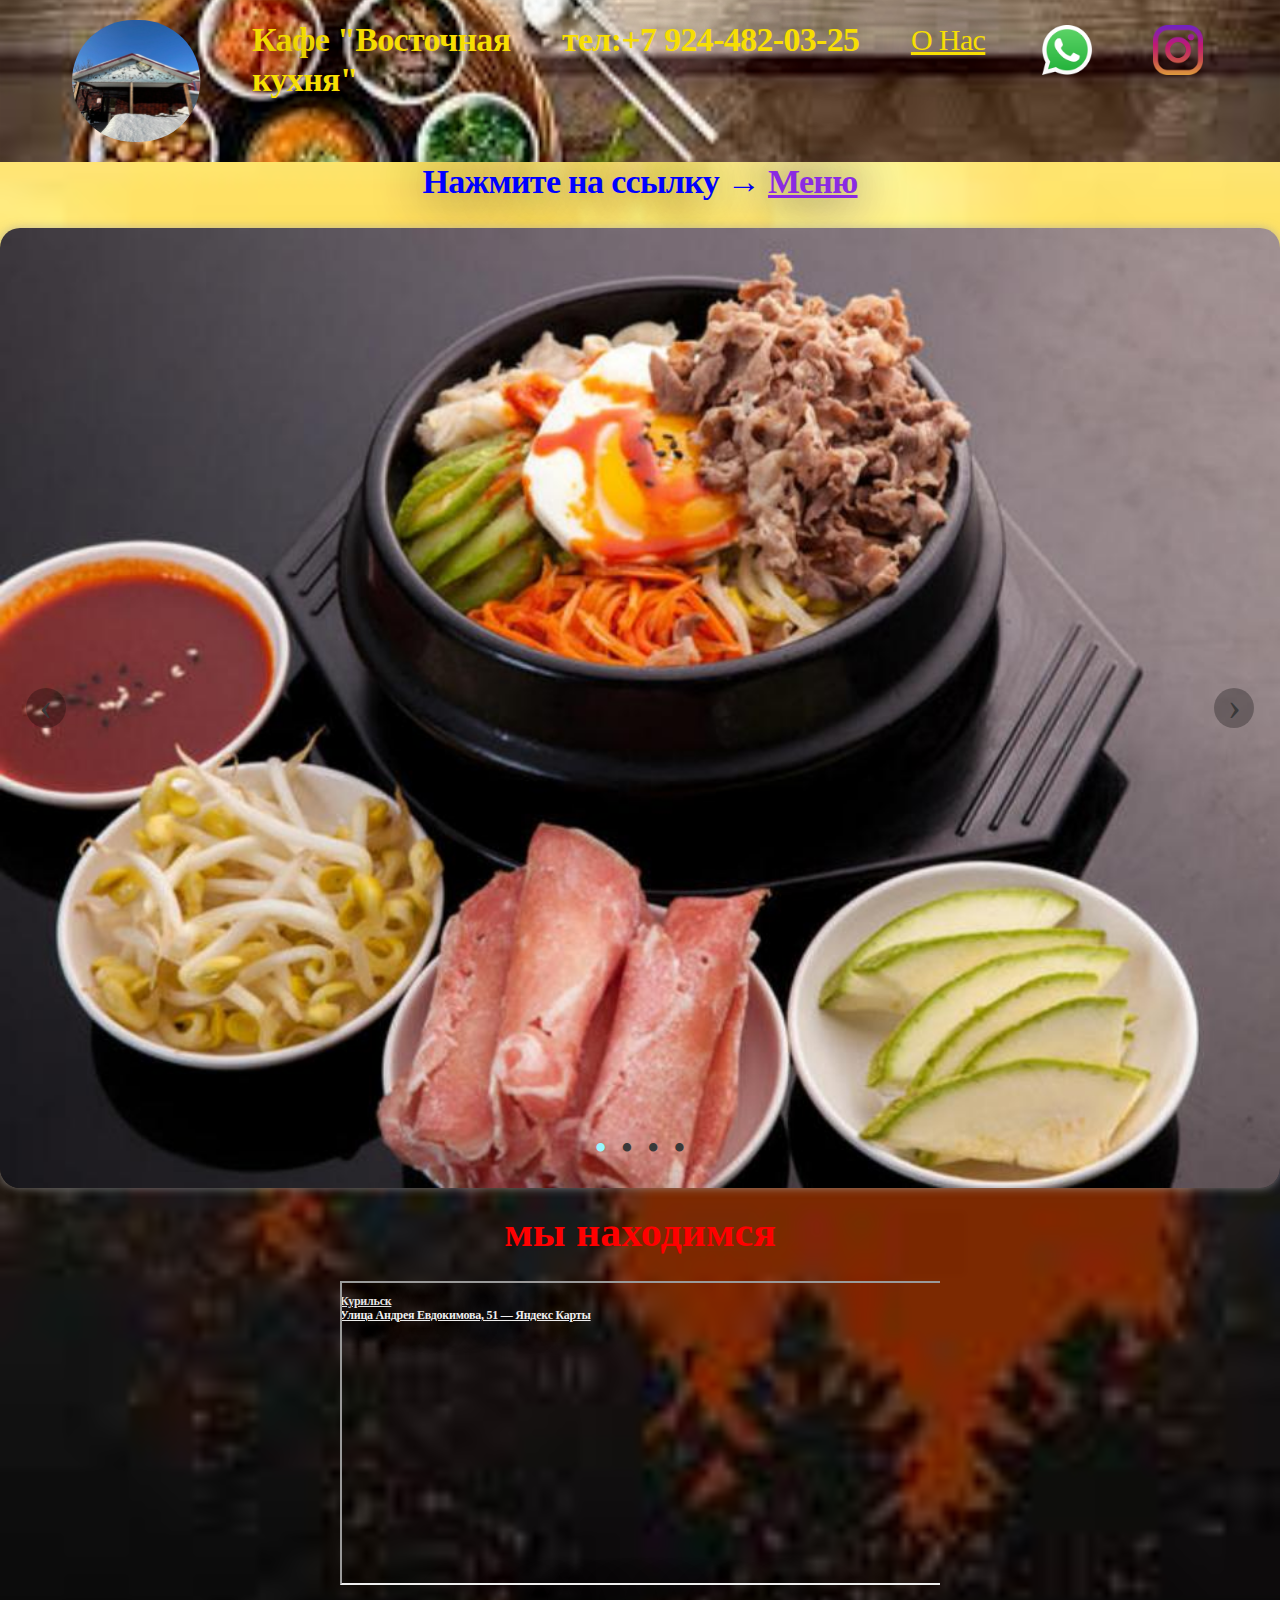
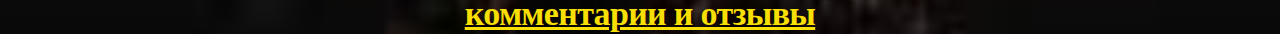
==== h.html @ 53c1b70a "add new page" ====
<!DOCTYPE html>
<html lang="en">

<head>
    <meta charset="UTF-8" />
    <title> Кафе "Восточная
        <br /> кухня"</title>
    <link rel="stylesheet" href="h.css" />
    <link rel="stylesheet" href="https://maxcdn.bootstrapcdn.com/font-awesome/4.5.0/css/font-awesome.min.css" />
</head>

<body>
    <header>
        <img src="./img/img3.svg" alt="" />
        <h1>
            Кафе "Восточная
            <br /> кухня"
        </h1>

        <h2>тел:+7 924-482-03-25</h2>
        <a style="
          list-style: none;
          color: rgb(247, 222, 3);
          font-size: 30px;
          font-weight: 500;
          font-family: 'Pacifico', cursive;
        " href="./page11.html">О Нас</a
      >
      <a href="https://wa.me/79244820325/"
        ><img
          style="margin: 5px; width: 50px; height: 50px"
          src="./img/wa.png"
          alt=""
      /></a>
        <a href="https://www.instagram.com/kafevostochnaiakukhniaiturup/?next=%2F/"><img style="margin: 5px; width: 50px; height: 50px" src="./img/in.png" alt="" /></a>
    </header>

    <h2 style="text-align: center; color: blue;">Нажмите на ссылку → <a style="color: blueviolet;" href="./home.html">Меню</a></h2>
    <div class="adapevnosug">

        <div class="adapevnosug-edsa">

            <input class="adapevnosug-nasav" type="radio" id="adapevnosug-1" name="adapevnosug" aria-hidden="true" hidden="" checked="checked">
            <div class="adapevnosug-kolas">
                <img src="./р/1.jpg">

            </div>
            <input class="adapevnosug-nasav" type="radio" id="adapevnosug-2" name="adapevnosug" aria-hidden="true" hidden="">
            <div class="adapevnosug-kolas">
                <img src="./р/2.jpg">
            </div>
            <input class="adapevnosug-nasav" type="radio" id="adapevnosug-3" name="adapevnosug" aria-hidden="true" hidden="">
            <div class="adapevnosug-kolas">
                <img src="./р/3.jpg">
            </div><input class="adapevnosug-nasav" type="radio" id="adapevnosug-4" name="adapevnosug" aria-hidden="true" hidden="">
            <div class="adapevnosug-kolas">
                <img src="./р/4.jpg">
            </div>
            <label for="adapevnosug-3" class="vealulu-kadsan prev nedsug-1">‹</label>
            <label for="adapevnosug-2" class="vealulu-kadsan next nedsug-1">›</label>
            <label for="adapevnosug-1" class="vealulu-kadsan prev nedsug-2">‹</label>
            <label for="adapevnosug-3" class="vealulu-kadsan next nedsug-2">›</label>
            <label for="adapevnosug-2" class="vealulu-kadsan prev nedsug-3">‹</label>
            <label for="adapevnosug-1" class="vealulu-kadsan next nedsug-3">›</label>
            <label for="adapevnosug-2" class="vealulu-kadsan prev nedsug-4">‹</label>
            <label for="adapevnosug-1" class="vealulu-kadsan next nedsug-4">›</label>
            <ol class="esamon-getusa">
                <li>
                    <label for="adapevnosug-1" class="adapevnosug-bullet">•</label>
                </li>
                <li>
                    <label for="adapevnosug-2" class="adapevnosug-bullet">•</label>
                </li>
                <li>
                    <label for="adapevnosug-3" class="adapevnosug-bullet">•</label>
                </li>
                <li>
                    <label for="adapevnosug-4" class="adapevnosug-bullet">•</label>
                </li>
            </ol>
        </div>
    </div>
    <footer>
        <h1>мы находимся</h1>
        <div id="di">
            <div style="position: relative; overflow: hidden">
                <a href="https://yandex.ru/maps/11446/kurilsk/?utm_medium=mapframe&utm_source=maps" style="color: #eee; font-size: 12px; position: absolute; top: 0px">Курильск</a><a href="https://yandex.ru/maps/11446/kurilsk/house/ulitsa_andreya_yevdokimova_51/ZU0BaA9oS0wHVEJuZmJzc3tgYQk=/?ll=147.883597%2C45.226857&utm_medium=mapframe&utm_source=maps&z=18.8"
                    style="color: #eee; font-size: 12px; position: absolute; top: 14px">Улица Андрея Евдокимова, 51 —
                Яндекс Карты</a><iframe src="https://yandex.ru/map-widget/v1/?ll=147.883597%2C45.226857&mode=whatshere&whatshere%5Bpoint%5D=147.882901%2C45.227329&whatshere%5Bzoom%5D=17&z=18.8" width="600" height="300" frameborder="1" allowfullscreen="true"
                    style="position: relative"></iframe>
            </div>
        </div>
    </footer>
    <main style="text-align: center;">
        <div><a href="./page12.html">комментарии и отзывы</a></div>
    </main>

</body>

</html>
---- h.css ----
.adapevnosug {
    position: relative;
    box-shadow: 0px 0px 10px rgba(167, 167, 167, 0.71);
    margin-top: 26px;
    border-radius: 20px;
}

.adapevnosug-edsa {
    position: relative;
    overflow: hidden;
    width: 100%;
    border-radius: 20px;
}

.adapevnosug-nasav:checked+.adapevnosug-kolas {
    position: static;
    opacity: 100;
}

.adapevnosug-kolas {
    position: absolute;
    opacity: 0;
    -webkit-transition: opacity 0.6s ease-out;
    transition: opacity 0.6s ease-out;
}

.adapevnosug-kolas img {
    display: block;
    height: auto;
    width: 100%;
}

.vealulu-kadsan {
    background: rgba(0, 0, 0, 0.28);
    border-radius: 50%;
    color: #393939;
    cursor: pointer;
    display: none;
    font-size: 40px;
    height: 40px;
    line-height: 35px;
    position: absolute;
    top: 50%;
    -webkit-transform: translate(0, -50%);
    cursor: pointer;
    -ms-transform: translate(0, -50%);
    transform: translate(0, -50%);
    text-align: center;
    width: 40px;
    z-index: 10;
}

.vealulu-kadsan.prev {
    left: 2%;
}

.vealulu-kadsan.next {
    right: 2%;
}

.vealulu-kadsan:hover {
    background: rgba(0, 0, 0, 0.8);
    color: #f3be81;
}

#adapevnosug-1:checked~.nedsug-1,
#adapevnosug-2:checked~.nedsug-2,
#adapevnosug-3:checked~.nedsug-3,
#adapevnosug-4:checked~.nedsug-3 {
    display: block;
}

.esamon-getusa {
    list-style: none;
    margin: 0;
    padding: 0;
    position: absolute;
    bottom: 2%;
    left: 0;
    right: 0;
    text-align: center;
    z-index: 10;
}

.esamon-getusa li {
    display: inline-block;
    margin: 0 5px;
}

.adapevnosug-bullet {
    color: #393939;
    cursor: pointer;
    display: block;
    font-size: 35px;
}

.adapevnosug-bullet:hover {
    color: #fff;
}

#adapevnosug-1:checked~.nedsug-1~.esamon-getusa li:nth-child(1) .adapevnosug-bullet,
#adapevnosug-2:checked~.nedsug-2~.esamon-getusa li:nth-child(2) .adapevnosug-bullet,
#adapevnosug-3:checked~.nedsug-3~.esamon-getusa li:nth-child(3) .adapevnosug-bullet,
#adapevnosug-4:checked~.nedsug-3~.esamon-getusa li:nth-child(3) .adapevnosug-bullet {
    color: #99f6ff;
}

* {
    margin: 0;
}

body {
    width: max-content;
    height: max-content;
    width: 100%;
    height: 100%;
    background-image: url(./img/img2.svg);
    background-repeat: no-repeat;
    background-size: cover;
    max-width: 100%;
    background-position: center;
}

header {
    background-image: url(./img/img1.svg);
    background-repeat: no-repeat;
    background-size: cover;
    background-position: center;
    max-width: 100%;
    height: auto;
    box-sizing: content-box;
    padding: 20px;
    display: flex;
    flex-direction: row;
    flex-wrap: wrap;
    justify-content: space-evenly;
}

header h1,
h2,
a {
    color: rgb(247, 222, 3);
    font-family: 'Pacifico', cursive;
    font-style: normal;
    font-weight: 700;
    font-size: 34px;
    line-height: 40px;
    letter-spacing: -0.02em;
    text-shadow: 0 0 50px black;
}

@media (max-width: 885px) {
    header h1,
    h2 {
        font-size: 30px;
        text-align: center;
    }
    footer h1 {
        font-size: 30px;
    }
}

footer #di {
    box-sizing: content-box;
    padding: 5px;
    max-width: 600px;
    margin: 0 auto;
}

@media (max-width: 345px) {
    body {
        padding: 100px;
        background-image: url(./img/img3.svg);
        background-repeat: no-repeat;
        background-size: cover;
        width: 100%;
    }
}

aside img {
    width: 250px;
    height: 149px;
    box-sizing: content-box;
}

@media(max-width:500px) {}

@keyframes t1 {
    0% {
        font-size: 30px;
    }
    100% {
        font-size: 32px;
    }
}

footer h1 {
    color: red;
    margin: 0 auto;
    text-align: center;
    margin: 20px;
    font-size: 42px;
}
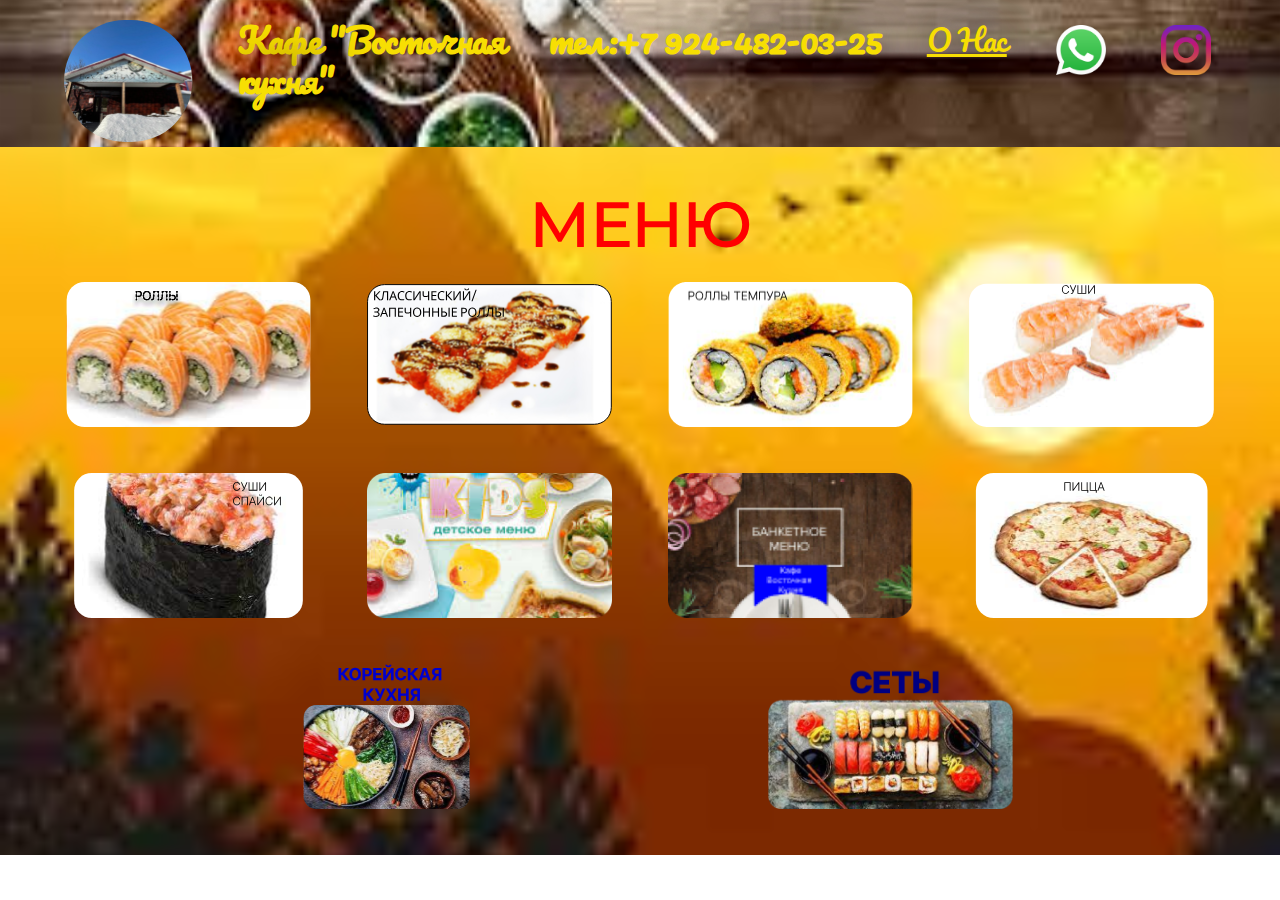
==== commit f0bc17f3: "the cnahe weth" ====
--- a/h.html
+++ b/h.html
@@ -3,14 +3,22 @@
 
 <head>
     <meta charset="UTF-8" />
-    <title> Кафе "Восточная
-        <br /> кухня"</title>
-    <link rel="stylesheet" href="h.css" />
-    <link rel="stylesheet" href="https://maxcdn.bootstrapcdn.com/font-awesome/4.5.0/css/font-awesome.min.css" />
+    <meta http-equiv="X-UA-Compatible" content="IE=edge" />
+    <meta name="viewport" content="width=device-width, initial-scale=1.0" />
+    <title>Document</title>
+    <link rel="stylesheet" href="h.css">
+    <style>
+        @import url('https://fonts.googleapis.com/css2?family=Pacifico&display=swap');
+    </style>
+
+    <style>
+        @import url("https://fonts.googleapis.com/css2?family=Montserrat:wght@400;600&display=swap");
+    </style>
 </head>
 
 <body>
     <header>
+
         <img src="./img/img3.svg" alt="" />
         <h1>
             Кафе "Восточная
@@ -18,82 +26,41 @@
         </h1>
 
         <h2>тел:+7 924-482-03-25</h2>
-        <a style="
-          list-style: none;
-          color: rgb(247, 222, 3);
-          font-size: 30px;
-          font-weight: 500;
-          font-family: 'Pacifico', cursive;
-        " href="./page11.html">О Нас</a
-      >
-      <a href="https://wa.me/79244820325/"
-        ><img
-          style="margin: 5px; width: 50px; height: 50px"
-          src="./img/wa.png"
-          alt=""
-      /></a>
-        <a href="https://www.instagram.com/kafevostochnaiakukhniaiturup/?next=%2F/"><img style="margin: 5px; width: 50px; height: 50px" src="./img/in.png" alt="" /></a>
+        <a style="list-style: none; color: rgb(247, 222, 3);font-size: 30px;font-weight: 500;   font-family: 'Pacifico', cursive;" href="./page11.html">О Нас</a>
+        <a href="https://wa.me/79244820325/"><img style="margin: 5px; width: 50px;height: 50px; " src="./img/wa.png" alt=""></a>
+        <a href="https://www.instagram.com/kafevostochnaiakukhniaiturup/?next=%2F/"><img style="margin: 5px; width: 50px;height: 50px;" src="./img/in.png" alt=""></a>
     </header>
+    <aside>
+        <h1>Меню</h1>
+        <div id="div">
+            <a href="./page1.html"><img src="./img/img7.svg" alt=""><span class="image-1"></span></img>
+            </a>
+            <a href="./page6.html"><img src="./img/img6.svg" alt=""><span class="image-2"></span></img>
+            </a>
+            <a href="./page2.html"><img src="./img/img5.png" alt=""><span class="image-3"></span></img>
+            </a>
+            <a href="./page3.html"><img src="./img/img12.svg" alt=""><span class="image-4"></span></img>
+            </a>
+            <a href="./page4.html"><img src="./img/green.svg" alt=""><span class="image-5"></span></img>
+            </a>
 
-    <h2 style="text-align: center; color: blue;">Нажмите на ссылку → <a style="color: blueviolet;" href="./home.html">Меню</a></h2>
-    <div class="adapevnosug">
+            <a href="./page9.html"><img src="./page9/1.png" alt=""><span class="image-7"></span></img>
+            </a>
+            <a href="./page10.html"><img src="./page10/1.png" alt=""><span class="image-7"></span></img>
+            </a>
+            <a href="./page7.html"><img src="./img/img10.svg" alt=""><span class="image-8"></span></img>
+                <a href="./page8.html"><img src="./img/img999.svg" alt=""><span class="image-6"></span></img>
+                </a>
+                <a href="./page5.html"><img src="./img/Group 62.png" alt=""><span class="image-7"></span></img>
+                </a>
 
-        <div class="adapevnosug-edsa">
 
-            <input class="adapevnosug-nasav" type="radio" id="adapevnosug-1" name="adapevnosug" aria-hidden="true" hidden="" checked="checked">
-            <div class="adapevnosug-kolas">
-                <img src="./р/1.jpg">
+        </div>
 
-            </div>
-            <input class="adapevnosug-nasav" type="radio" id="adapevnosug-2" name="adapevnosug" aria-hidden="true" hidden="">
-            <div class="adapevnosug-kolas">
-                <img src="./р/2.jpg">
-            </div>
-            <input class="adapevnosug-nasav" type="radio" id="adapevnosug-3" name="adapevnosug" aria-hidden="true" hidden="">
-            <div class="adapevnosug-kolas">
-                <img src="./р/3.jpg">
-            </div><input class="adapevnosug-nasav" type="radio" id="adapevnosug-4" name="adapevnosug" aria-hidden="true" hidden="">
-            <div class="adapevnosug-kolas">
-                <img src="./р/4.jpg">
-            </div>
-            <label for="adapevnosug-3" class="vealulu-kadsan prev nedsug-1">‹</label>
-            <label for="adapevnosug-2" class="vealulu-kadsan next nedsug-1">›</label>
-            <label for="adapevnosug-1" class="vealulu-kadsan prev nedsug-2">‹</label>
-            <label for="adapevnosug-3" class="vealulu-kadsan next nedsug-2">›</label>
-            <label for="adapevnosug-2" class="vealulu-kadsan prev nedsug-3">‹</label>
-            <label for="adapevnosug-1" class="vealulu-kadsan next nedsug-3">›</label>
-            <label for="adapevnosug-2" class="vealulu-kadsan prev nedsug-4">‹</label>
-            <label for="adapevnosug-1" class="vealulu-kadsan next nedsug-4">›</label>
-            <ol class="esamon-getusa">
-                <li>
-                    <label for="adapevnosug-1" class="adapevnosug-bullet">•</label>
-                </li>
-                <li>
-                    <label for="adapevnosug-2" class="adapevnosug-bullet">•</label>
-                </li>
-                <li>
-                    <label for="adapevnosug-3" class="adapevnosug-bullet">•</label>
-                </li>
-                <li>
-                    <label for="adapevnosug-4" class="adapevnosug-bullet">•</label>
-                </li>
-            </ol>
-        </div>
-    </div>
-    <footer>
-        <h1>мы находимся</h1>
-        <div id="di">
-            <div style="position: relative; overflow: hidden">
-                <a href="https://yandex.ru/maps/11446/kurilsk/?utm_medium=mapframe&utm_source=maps" style="color: #eee; font-size: 12px; position: absolute; top: 0px">Курильск</a><a href="https://yandex.ru/maps/11446/kurilsk/house/ulitsa_andreya_yevdokimova_51/ZU0BaA9oS0wHVEJuZmJzc3tgYQk=/?ll=147.883597%2C45.226857&utm_medium=mapframe&utm_source=maps&z=18.8"
-                    style="color: #eee; font-size: 12px; position: absolute; top: 14px">Улица Андрея Евдокимова, 51 —
-                Яндекс Карты</a><iframe src="https://yandex.ru/map-widget/v1/?ll=147.883597%2C45.226857&mode=whatshere&whatshere%5Bpoint%5D=147.882901%2C45.227329&whatshere%5Bzoom%5D=17&z=18.8" width="600" height="300" frameborder="1" allowfullscreen="true"
-                    style="position: relative"></iframe>
-            </div>
-        </div>
-    </footer>
-    <main style="text-align: center;">
-        <div><a href="./page12.html">комментарии и отзывы</a></div>
-    </main>
+    </aside>
+
+
+
 
 </body>
 
--- a/h.css
+++ b/h.css
@@ -1,110 +1,3 @@
-.adapevnosug {
-    position: relative;
-    box-shadow: 0px 0px 10px rgba(167, 167, 167, 0.71);
-    margin-top: 26px;
-    border-radius: 20px;
-}
-
-.adapevnosug-edsa {
-    position: relative;
-    overflow: hidden;
-    width: 100%;
-    border-radius: 20px;
-}
-
-.adapevnosug-nasav:checked+.adapevnosug-kolas {
-    position: static;
-    opacity: 100;
-}
-
-.adapevnosug-kolas {
-    position: absolute;
-    opacity: 0;
-    -webkit-transition: opacity 0.6s ease-out;
-    transition: opacity 0.6s ease-out;
-}
-
-.adapevnosug-kolas img {
-    display: block;
-    height: auto;
-    width: 100%;
-}
-
-.vealulu-kadsan {
-    background: rgba(0, 0, 0, 0.28);
-    border-radius: 50%;
-    color: #393939;
-    cursor: pointer;
-    display: none;
-    font-size: 40px;
-    height: 40px;
-    line-height: 35px;
-    position: absolute;
-    top: 50%;
-    -webkit-transform: translate(0, -50%);
-    cursor: pointer;
-    -ms-transform: translate(0, -50%);
-    transform: translate(0, -50%);
-    text-align: center;
-    width: 40px;
-    z-index: 10;
-}
-
-.vealulu-kadsan.prev {
-    left: 2%;
-}
-
-.vealulu-kadsan.next {
-    right: 2%;
-}
-
-.vealulu-kadsan:hover {
-    background: rgba(0, 0, 0, 0.8);
-    color: #f3be81;
-}
-
-#adapevnosug-1:checked~.nedsug-1,
-#adapevnosug-2:checked~.nedsug-2,
-#adapevnosug-3:checked~.nedsug-3,
-#adapevnosug-4:checked~.nedsug-3 {
-    display: block;
-}
-
-.esamon-getusa {
-    list-style: none;
-    margin: 0;
-    padding: 0;
-    position: absolute;
-    bottom: 2%;
-    left: 0;
-    right: 0;
-    text-align: center;
-    z-index: 10;
-}
-
-.esamon-getusa li {
-    display: inline-block;
-    margin: 0 5px;
-}
-
-.adapevnosug-bullet {
-    color: #393939;
-    cursor: pointer;
-    display: block;
-    font-size: 35px;
-}
-
-.adapevnosug-bullet:hover {
-    color: #fff;
-}
-
-#adapevnosug-1:checked~.nedsug-1~.esamon-getusa li:nth-child(1) .adapevnosug-bullet,
-#adapevnosug-2:checked~.nedsug-2~.esamon-getusa li:nth-child(2) .adapevnosug-bullet,
-#adapevnosug-3:checked~.nedsug-3~.esamon-getusa li:nth-child(3) .adapevnosug-bullet,
-#adapevnosug-4:checked~.nedsug-3~.esamon-getusa li:nth-child(3) .adapevnosug-bullet {
-    color: #99f6ff;
-}
-
 * {
     margin: 0;
 }
@@ -114,11 +7,6 @@
     height: max-content;
     width: 100%;
     height: 100%;
-    background-image: url(./img/img2.svg);
-    background-repeat: no-repeat;
-    background-size: cover;
-    max-width: 100%;
-    background-position: center;
 }
 
 header {
@@ -147,6 +35,58 @@
     line-height: 40px;
     letter-spacing: -0.02em;
     text-shadow: 0 0 50px black;
+}
+
+aside {
+    margin-top: -15px;
+    background-image: url(./img/img2.svg);
+    background-repeat: no-repeat;
+    background-size: cover;
+    max-width: 100%;
+    background-position: center;
+    height: auto;
+    box-sizing: content-box;
+    padding: 20px;
+    height: auto;
+}
+
+#div1 {
+    display: flex;
+    flex-wrap: wrap;
+    justify-content: space-evenly;
+}
+
+#div1 img {
+    height: 189px;
+    width: 289px;
+}
+
+aside #div {
+    display: flex;
+    flex-wrap: wrap;
+    justify-content: space-evenly;
+}
+
+aside h1 {
+    font-family: 'Montserrat', sans-serif;
+    text-align: center;
+    font-style: normal;
+    font-weight: 531;
+    font-size: 64px;
+    line-height: 75px;
+    letter-spacing: -0.02em;
+    text-transform: uppercase;
+    animation-name: t1;
+    color: #FF0000;
+    margin-top: 20px;
+    animation-duration: 4s;
+    animation-iteration-count: infinite;
+}
+
+aside img {
+    max-width: 245px;
+    max-height: 145px;
+    margin: 20px 10px
 }
 
 @media (max-width: 885px) {
@@ -192,12 +132,4 @@
     100% {
         font-size: 32px;
     }
-}
-
-footer h1 {
-    color: red;
-    margin: 0 auto;
-    text-align: center;
-    margin: 20px;
-    font-size: 42px;
 }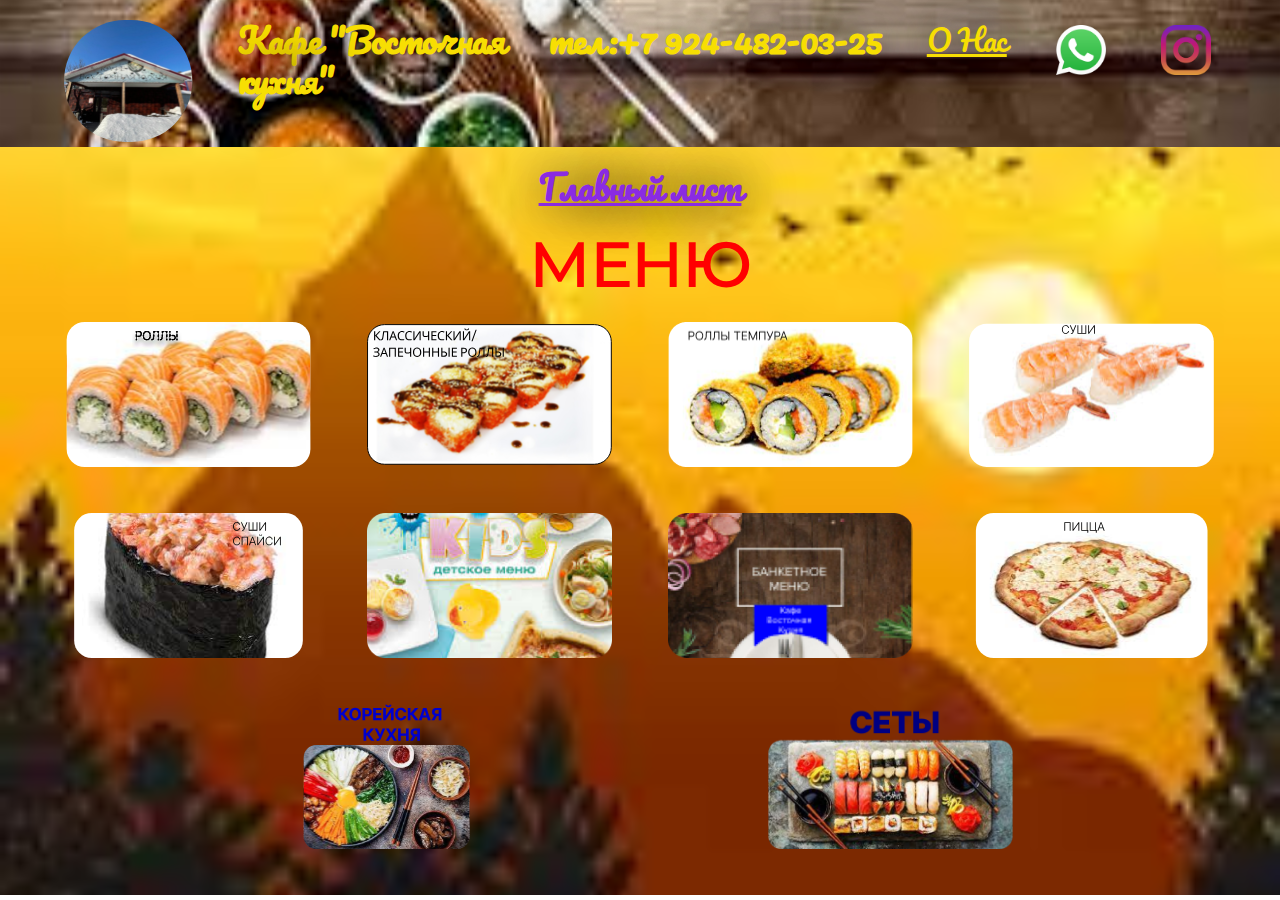
==== commit 6dee38b4: "add new styles" ====
--- a/h.html
+++ b/h.html
@@ -5,7 +5,8 @@
     <meta charset="UTF-8" />
     <meta http-equiv="X-UA-Compatible" content="IE=edge" />
     <meta name="viewport" content="width=device-width, initial-scale=1.0" />
-    <title>Document</title>
+    <title> Кафе "Восточная кухня"
+    </title>
     <link rel="stylesheet" href="h.css">
     <style>
         @import url('https://fonts.googleapis.com/css2?family=Pacifico&display=swap');
@@ -31,6 +32,7 @@
         <a href="https://www.instagram.com/kafevostochnaiakukhniaiturup/?next=%2F/"><img style="margin: 5px; width: 50px;height: 50px;" src="./img/in.png" alt=""></a>
     </header>
     <aside>
+        <h2 style="text-align: center;"><a style="color: blueviolet;" href="home.html">Главный лист</a></h2>
         <h1>Меню</h1>
         <div id="div">
             <a href="./page1.html"><img src="./img/img7.svg" alt=""><span class="image-1"></span></img>
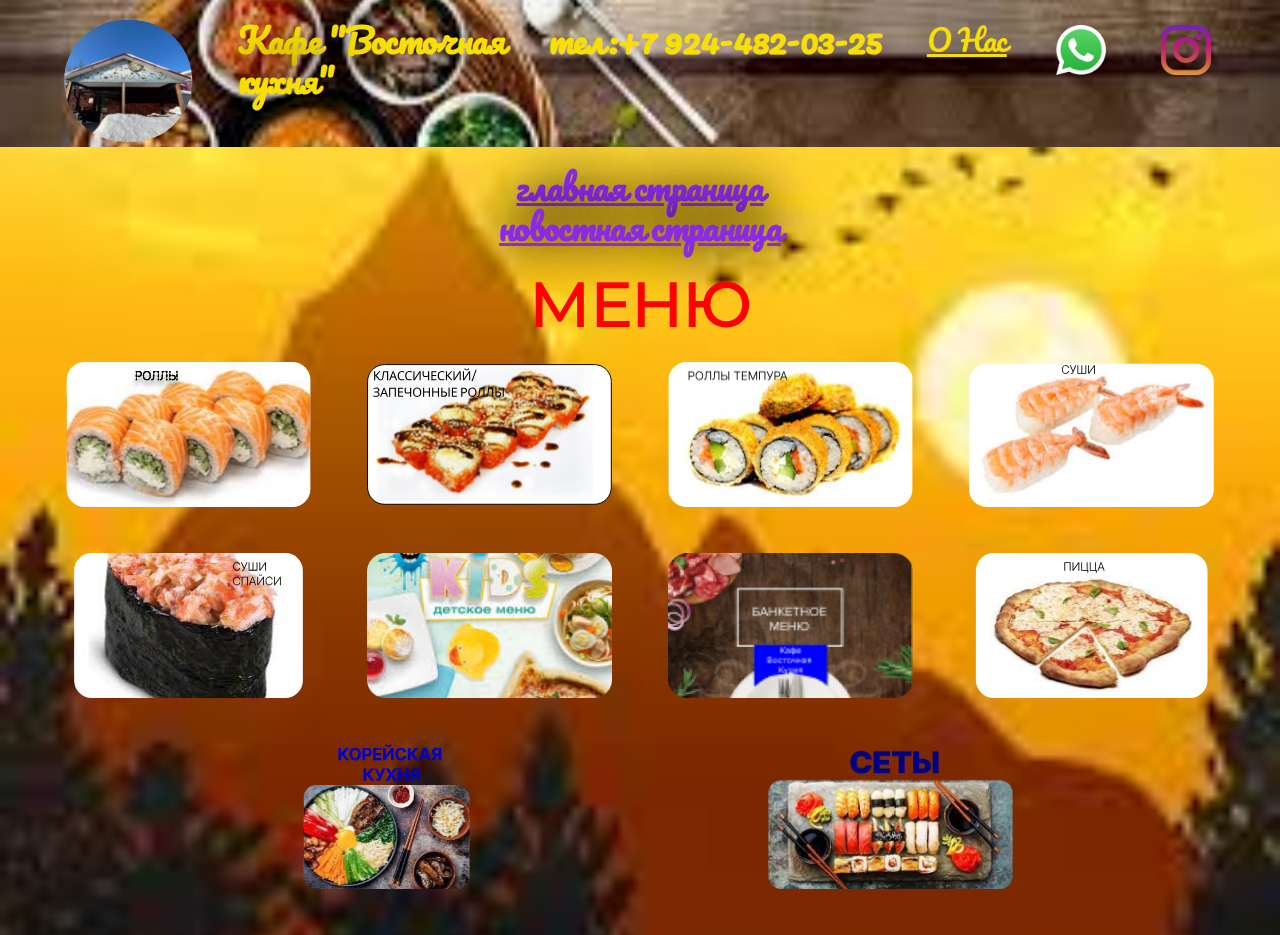
==== commit 81752905: "add" ====
--- a/h.html
+++ b/h.html
@@ -32,7 +32,8 @@
         <a href="https://www.instagram.com/kafevostochnaiakukhniaiturup/?next=%2F/"><img style="margin: 5px; width: 50px;height: 50px;" src="./img/in.png" alt=""></a>
     </header>
     <aside>
-        <h2 style="text-align: center;"><a style="color: blueviolet;" href="home.html">Главный лист</a></h2>
+        <h2 style="text-align: center;"><a style="color: blueviolet;" href="home.html">главная страница</a></h2>
+        <h2 style="text-align: center;"><a style="color: blueviolet;" href="https://sites.google.com/emektep.info/kafe-111/%D0%B3%D0%BB%D0%B0%D0%B2%D0%BD%D0%B0%D1%8F-%D1%81%D1%82%D1%80%D0%B0%D0%BD%D0%B8%D1%86%D0%B0">новостная страница</a></h2>
         <h1>Меню</h1>
         <div id="div">
             <a href="./page1.html"><img src="./img/img7.svg" alt=""><span class="image-1"></span></img>
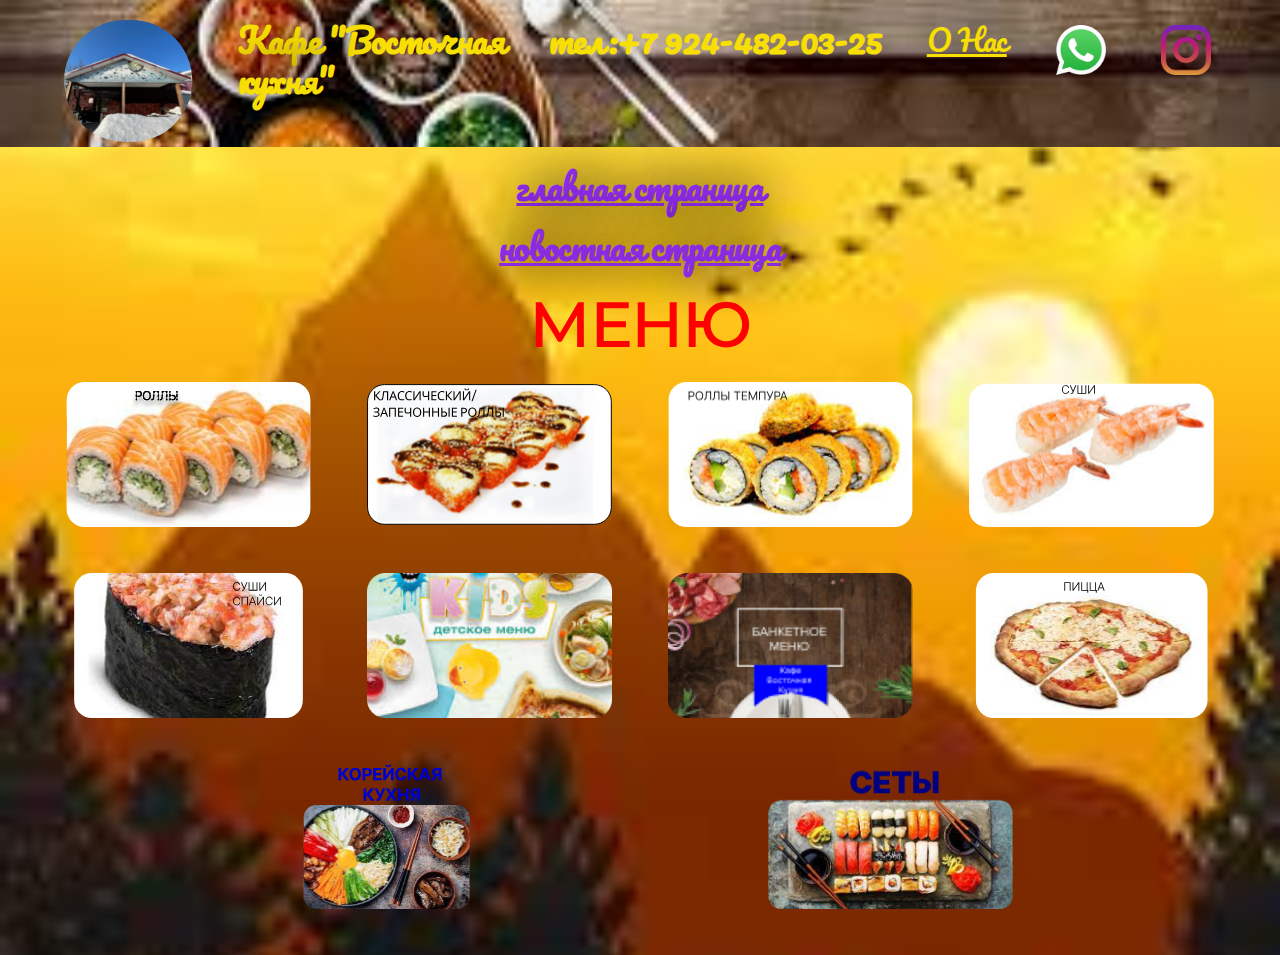
==== commit 256978db: "add" ====
--- a/h.html
+++ b/h.html
@@ -33,7 +33,7 @@
     </header>
     <aside>
         <h2 style="text-align: center;"><a style="color: blueviolet;" href="home.html">главная страница</a></h2>
-        <h2 style="text-align: center;"><a style="color: blueviolet;" href="https://sites.google.com/emektep.info/kafe-111/%D0%B3%D0%BB%D0%B0%D0%B2%D0%BD%D0%B0%D1%8F-%D1%81%D1%82%D1%80%D0%B0%D0%BD%D0%B8%D1%86%D0%B0">новостная страница</a></h2>
+        <h2 style="text-align: center;margin-top: 20px;"><a style="color: blueviolet;" href="https://sites.google.com/emektep.info/kafe-111/%D0%B3%D0%BB%D0%B0%D0%B2%D0%BD%D0%B0%D1%8F-%D1%81%D1%82%D1%80%D0%B0%D0%BD%D0%B8%D1%86%D0%B0">новостная страница</a></h2>
         <h1>Меню</h1>
         <div id="div">
             <a href="./page1.html"><img src="./img/img7.svg" alt=""><span class="image-1"></span></img>
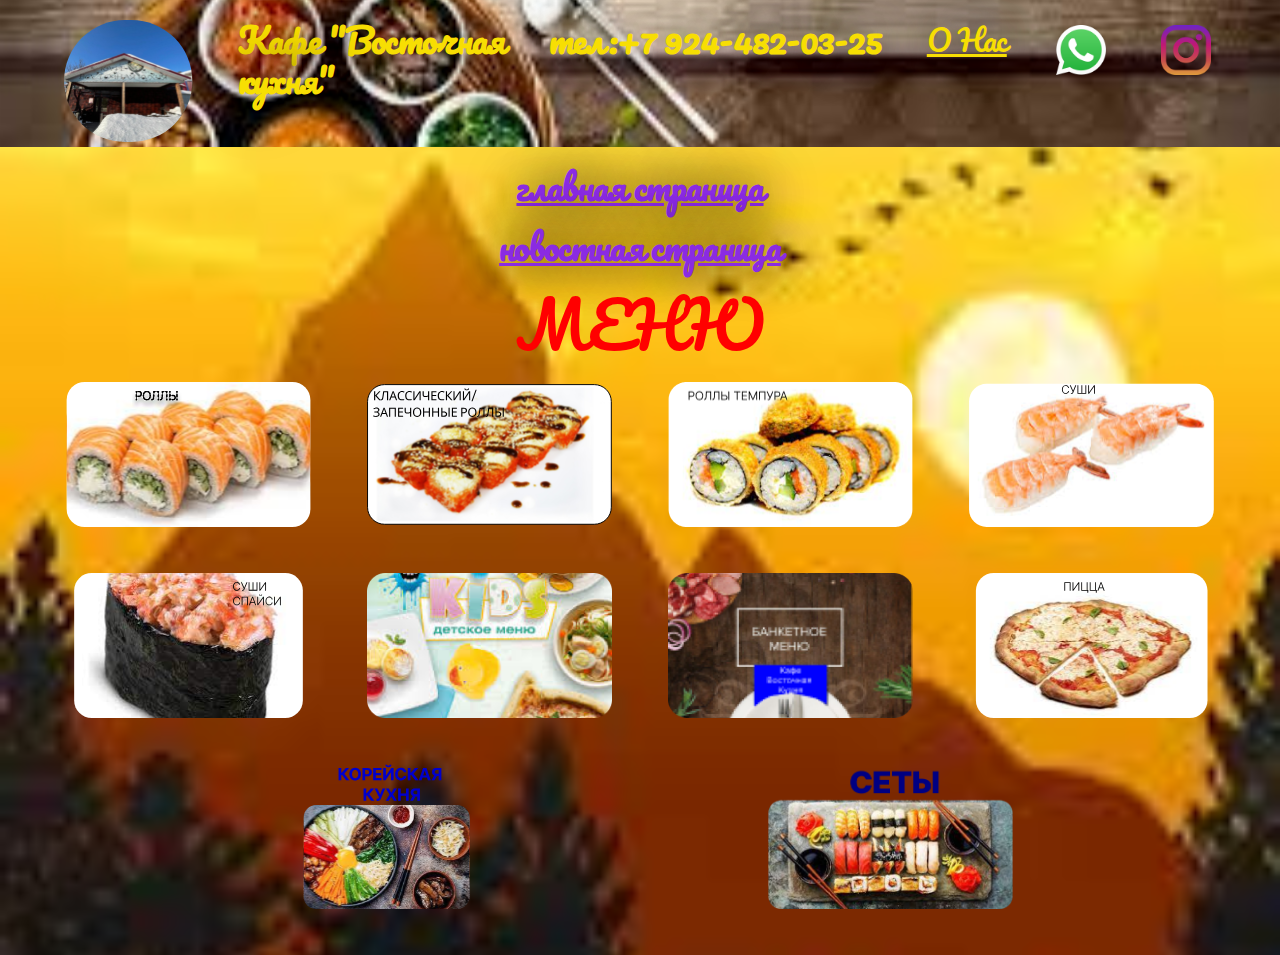
==== commit e028ef2c: "add font-family" ====
--- a/h.html
+++ b/h.html
@@ -8,12 +8,11 @@
     <title> Кафе "Восточная кухня"
     </title>
     <link rel="stylesheet" href="h.css">
+    <link rel="preconnect" href="https://fonts.googleapis.com">
+    <link rel="preconnect" href="https://fonts.gstatic.com" crossorigin>
+    <link href="https://fonts.googleapis.com/css2?family=Pacifico&display=swap" rel="stylesheet">
     <style>
         @import url('https://fonts.googleapis.com/css2?family=Pacifico&display=swap');
-    </style>
-
-    <style>
-        @import url("https://fonts.googleapis.com/css2?family=Montserrat:wght@400;600&display=swap");
     </style>
 </head>
 
@@ -27,7 +26,7 @@
         </h1>
 
         <h2>тел:+7 924-482-03-25</h2>
-        <a style="list-style: none; color: rgb(247, 222, 3);font-size: 30px;font-weight: 500;   font-family: 'Pacifico', cursive;" href="./page11.html">О Нас</a>
+        <a style="list-style: none; color: rgb(247, 222, 3);font-size: 30px;font-weight: 500;font-family: 'Pacifico', cursive;" href="./page11.html">О Нас</a>
         <a href="https://wa.me/79244820325/"><img style="margin: 5px; width: 50px;height: 50px; " src="./img/wa.png" alt=""></a>
         <a href="https://www.instagram.com/kafevostochnaiakukhniaiturup/?next=%2F/"><img style="margin: 5px; width: 50px;height: 50px;" src="./img/in.png" alt=""></a>
     </header>
--- a/h.css
+++ b/h.css
@@ -7,6 +7,7 @@
     height: max-content;
     width: 100%;
     height: 100%;
+    font-family: 'Pacifico', cursive;
 }
 
 header {
@@ -68,7 +69,7 @@
 }
 
 aside h1 {
-    font-family: 'Montserrat', sans-serif;
+    font-family: 'Pacifico', cursive;
     text-align: center;
     font-style: normal;
     font-weight: 531;
